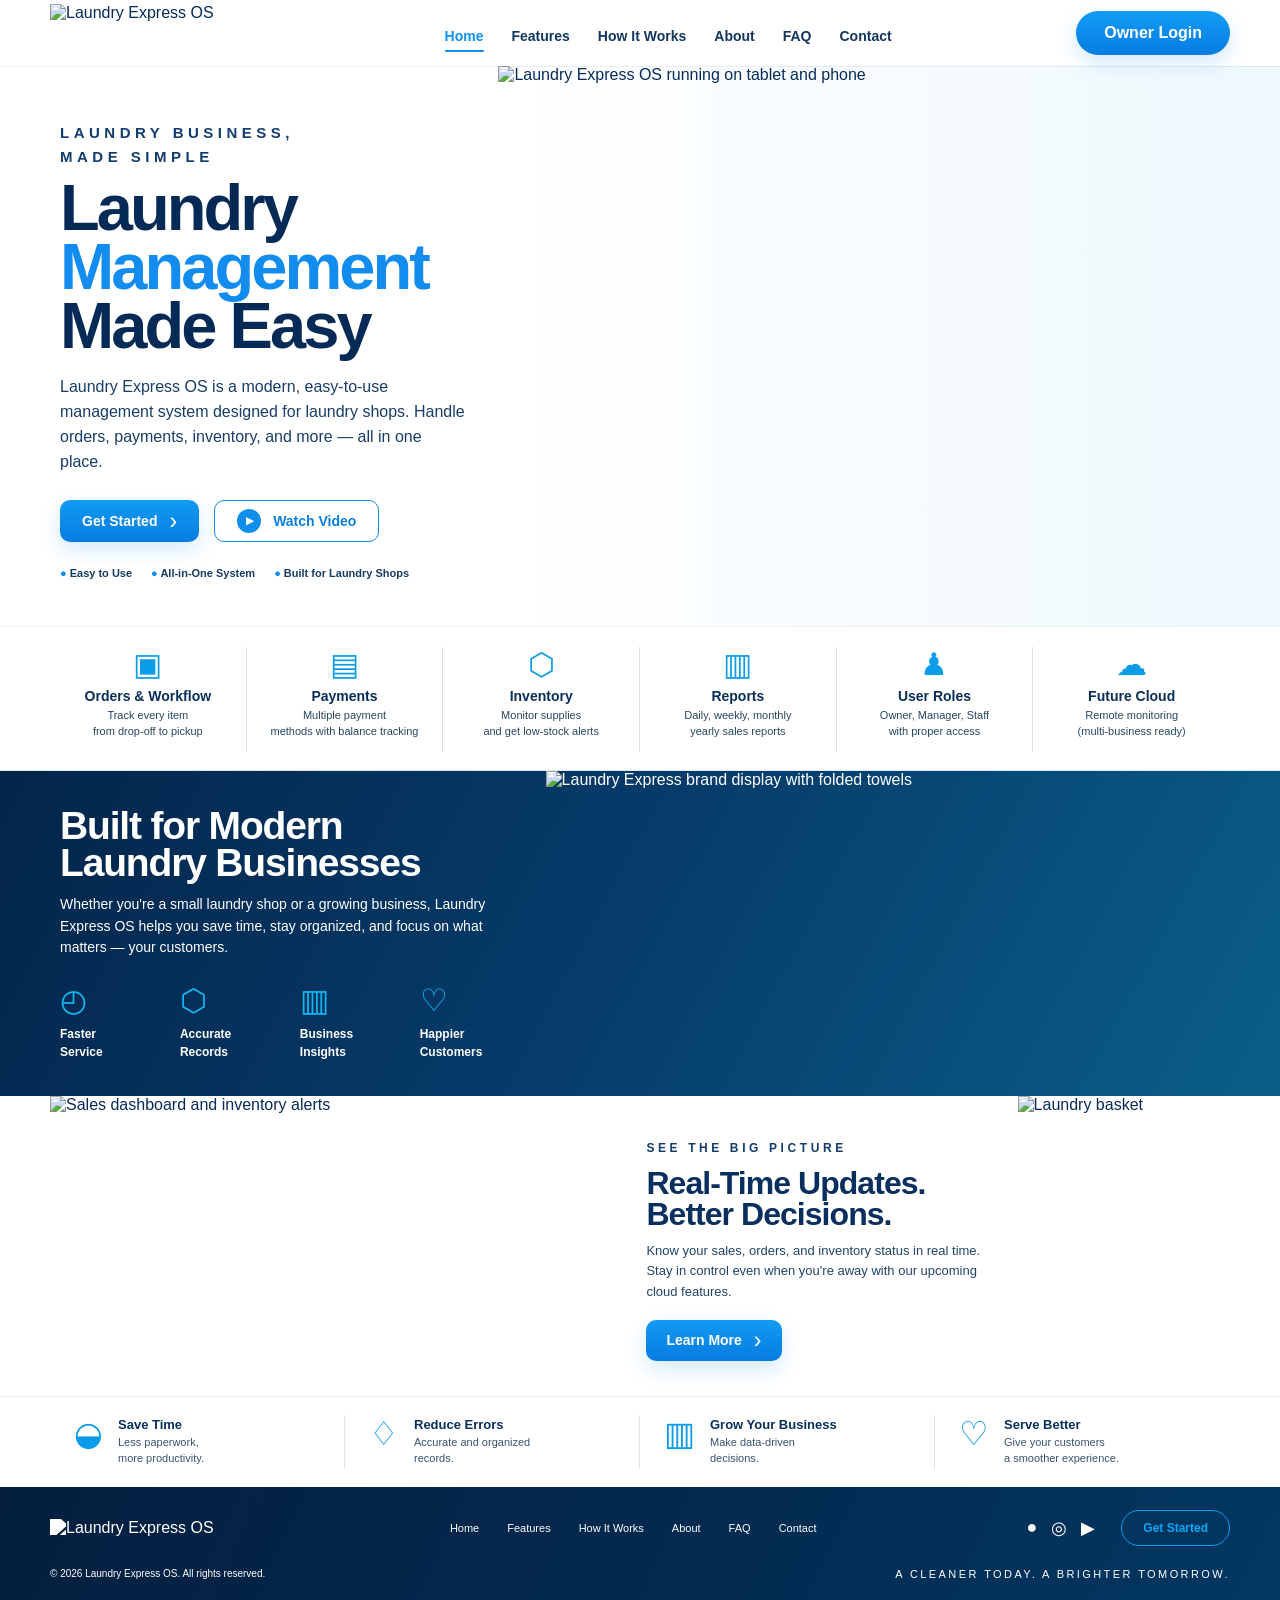
==== public/index.html @ bea6fb5c "Add files via upload" ====
<!doctype html>
<html lang="en">
<head>
  <meta charset="utf-8" />
  <meta name="viewport" content="width=device-width,initial-scale=1" />
  <meta name="description" content="Laundry Express OS — modern laundry management made easy." />
  <title>Laundry Express OS</title>
  <link rel="stylesheet" href="style.css" />
</head>
<body>
  <header class="topbar">
    <div class="shell nav">
      <a class="logo" href="#home"><img src="assets/logo-horizontal.png" alt="Laundry Express OS"></a>
      <button class="menu-toggle" id="menuToggle" aria-label="Open menu">☰</button>
      <nav id="mainNav">
        <a class="active" href="#home">Home</a>
        <a href="#features">Features</a>
        <a href="#how">How It Works</a>
        <a href="#about">About</a>
        <a href="#faq">FAQ</a>
        <a href="#contact">Contact</a>
      </nav>
      <a class="pill" href="/owner">Owner Login</a>
    </div>
  </header>

  <main>
    <section class="hero" id="home">
      <div class="shell hero-grid">
        <div class="hero-copy">
          <div class="kicker">LAUNDRY BUSINESS,<br>MADE SIMPLE</div>
          <h1>Laundry<br><span>Management</span><br>Made Easy</h1>
          <p>Laundry Express OS is a modern, easy-to-use management system designed for laundry shops. Handle orders, payments, inventory, and more — all in one place.</p>
          <div class="hero-actions">
            <a class="primary-btn" href="#contact">Get Started <b>›</b></a>
            <a class="secondary-btn" href="#how"><span class="play">▶</span> Watch Video</a>
          </div>
          <div class="check-row">
            <span>● Easy to Use</span>
            <span>● All-in-One System</span>
            <span>● Built for Laundry Shops</span>
          </div>
        </div>
        <div class="hero-art">
          <img src="assets/hero-reference.png" alt="Laundry Express OS running on tablet and phone">
        </div>
      </div>
    </section>

    <section class="feature-strip" id="features">
      <div class="shell six">
        <article><div class="ico">▣</div><h3>Orders &amp; Workflow</h3><p>Track every item<br>from drop-off to pickup</p></article>
        <article><div class="ico">▤</div><h3>Payments</h3><p>Multiple payment<br>methods with balance tracking</p></article>
        <article><div class="ico">⬡</div><h3>Inventory</h3><p>Monitor supplies<br>and get low-stock alerts</p></article>
        <article><div class="ico">▥</div><h3>Reports</h3><p>Daily, weekly, monthly<br>yearly sales reports</p></article>
        <article><div class="ico">♟</div><h3>User Roles</h3><p>Owner, Manager, Staff<br>with proper access</p></article>
        <article><div class="ico">☁</div><h3>Future Cloud</h3><p>Remote monitoring<br>(multi-business ready)</p></article>
      </div>
    </section>

    <section class="modern" id="how">
      <div class="shell modern-grid">
        <div class="modern-copy">
          <h2>Built for Modern<br>Laundry Businesses</h2>
          <p>Whether you're a small laundry shop or a growing business, Laundry Express OS helps you save time, stay organized, and focus on what matters — your customers.</p>
          <div class="mini-benefits">
            <div><span>◴</span><b>Faster<br>Service</b></div>
            <div><span>⬡</span><b>Accurate<br>Records</b></div>
            <div><span>▥</span><b>Business<br>Insights</b></div>
            <div><span>♡</span><b>Happier<br>Customers</b></div>
          </div>
        </div>
        <div class="modern-art"><img src="assets/dark-right.png" alt="Laundry Express brand display with folded towels"></div>
      </div>
    </section>

    <section class="insights" id="about">
      <div class="shell insights-grid">
        <div class="dash-art"><img src="assets/dashboard-reference.png" alt="Sales dashboard and inventory alerts"></div>
        <div class="insight-copy">
          <div class="kicker small">SEE THE BIG PICTURE</div>
          <h2>Real-Time Updates.<br>Better Decisions.</h2>
          <p>Know your sales, orders, and inventory status in real time. Stay in control even when you're away with our upcoming cloud features.</p>
          <a class="primary-btn compact" href="#contact">Learn More <b>›</b></a>
        </div>
        <div class="basket-art"><img src="assets/basket-reference.png" alt="Laundry basket"></div>
      </div>
    </section>

    <section class="bottom-benefits" id="faq">
      <div class="shell four">
        <article><span>◒</span><div><h3>Save Time</h3><p>Less paperwork,<br>more productivity.</p></div></article>
        <article><span>♢</span><div><h3>Reduce Errors</h3><p>Accurate and organized<br>records.</p></div></article>
        <article><span>▥</span><div><h3>Grow Your Business</h3><p>Make data-driven<br>decisions.</p></div></article>
        <article><span>♡</span><div><h3>Serve Better</h3><p>Give your customers<br>a smoother experience.</p></div></article>
      </div>
    </section>
  </main>

  <footer id="contact">
    <div class="shell footer-main">
      <img class="footer-logo" src="assets/logo-horizontal.png" alt="Laundry Express OS">
      <div class="footer-links">
        <a href="#home">Home</a><a href="#features">Features</a><a href="#how">How It Works</a><a href="#about">About</a><a href="#faq">FAQ</a><a href="#contact">Contact</a>
      </div>
      <div class="socials"><span>●</span><span>◎</span><span>▶</span></div>
      <a class="outline-pill" href="mailto:hello@laundryexpressos.com">Get Started</a>
    </div>
    <div class="shell footer-bottom">
      <small>© 2026 Laundry Express OS. All rights reserved.</small>
      <span>A CLEANER TODAY. A BRIGHTER TOMORROW.</span>
    </div>
  </footer>

  <script src="script.js"></script>
</body>
</html>
---- public/style.css ----
:root{
  --navy:#082d5b;
  --navy2:#05325f;
  --deep:#031f3e;
  --blue:#0b8ff0;
  --cyan:#14b9ee;
  --ink:#062b5a;
  --muted:#334b68;
  --line:#dbe6ef;
  --white:#fff;
}
*{box-sizing:border-box}
html{scroll-behavior:smooth}
body{margin:0;font-family:"Inter",Arial,sans-serif;color:var(--ink);background:#fff;-webkit-font-smoothing:antialiased}
a{text-decoration:none;color:inherit}
img{display:block;max-width:100%}
button{font:inherit}
.shell{width:min(1180px,94%);margin:auto}
.topbar{height:66px;background:rgba(255,255,255,.98);position:sticky;top:0;z-index:50;box-shadow:0 1px 0 rgba(7,57,104,.08)}
.nav{height:66px;display:grid;grid-template-columns:210px 1fr auto;align-items:center;gap:24px}
.logo img{width:200px;height:58px;object-fit:contain;object-position:left center}
nav{display:flex;justify-content:center;gap:28px;font-size:14px;font-weight:600;color:#12365e}
nav a{padding:23px 0 18px;position:relative}
nav a.active,nav a:hover{color:var(--blue)}
nav a.active:after{content:"";height:2px;background:var(--blue);left:0;right:0;bottom:10px;position:absolute;border-radius:2px}
.pill,.outline-pill{background:linear-gradient(180deg,#119df5,#087ce2);color:#fff;padding:13px 28px;border-radius:28px;font-weight:700;box-shadow:0 8px 20px rgba(12,139,232,.18);white-space:nowrap}
.menu-toggle{display:none;background:none;border:0;font-size:26px;color:var(--navy)}

.hero{background:linear-gradient(90deg,#fff 0%,#fff 40%,#f8fcff 64%,#eef8fd 100%);overflow:hidden}
.hero-grid{display:grid;grid-template-columns:38% 62%;min-height:500px;align-items:center}
.hero-copy{padding:38px 0 30px 10px;position:relative;z-index:2}
.kicker{font-size:15px;line-height:1.55;letter-spacing:.30em;font-weight:600;color:#123c6d;margin-bottom:10px}
.kicker.small{font-size:12px;margin-bottom:10px}
.hero h1{font-family:"Inter Display","Inter",Arial,sans-serif;font-size:58px;line-height:.91;letter-spacing:-.045em;margin:0 0 20px;font-weight:800;color:#052a56}
.hero h1 span{color:#138cf0}
.hero-copy>p{font-size:16px;line-height:1.55;color:#183d66;max-width:405px;margin:0}
.hero-actions{display:flex;gap:15px;margin:25px 0 25px}
.primary-btn,.secondary-btn{display:inline-flex;align-items:center;justify-content:center;gap:12px;min-height:42px;border-radius:10px;font-weight:700;font-size:14px;padding:0 22px}
.primary-btn{background:linear-gradient(180deg,#119bf3,#067ce1);color:#fff;box-shadow:0 8px 20px rgba(11,143,240,.18)}
.primary-btn b{font-size:23px;line-height:0;font-weight:400}
.secondary-btn{border:1.5px solid #148ce7;color:#087fdc;background:#fff}
.play{display:grid;place-items:center;width:24px;height:24px;border-radius:50%;background:#108fea;color:#fff;font-size:10px;padding-left:2px}
.check-row{display:flex;gap:19px;font-size:11px;color:#173a60;font-weight:600;white-space:nowrap}
.check-row span::first-letter{color:#0d8ff0}
.hero-art{height:500px;overflow:hidden;align-self:stretch}
.hero-art img{width:100%;height:100%;object-fit:cover;object-position:center center}

.feature-strip{background:#fff;border-top:1px solid #edf3f7;border-bottom:1px solid #dfe8ef}
.six{display:grid;grid-template-columns:repeat(6,1fr);padding:20px 0 18px}
.six article{text-align:center;border-right:1px solid #d9e3eb;padding:2px 14px;min-height:105px}
.six article:last-child{border-right:0}
.ico{font-size:31px;line-height:1;color:#0c9de8;margin-bottom:8px}
.six h3{font-size:14px;margin:0 0 4px;font-weight:800;color:#0a2e59}
.six p{font-size:11px;line-height:1.45;color:#274762;margin:0}

.modern{background:linear-gradient(118deg,#03254a 0%,#063d6c 50%,#0a5f88 100%);color:#fff;overflow:hidden}
.modern-grid{display:grid;grid-template-columns:42% 58%;min-height:295px;align-items:stretch}
.modern-copy{padding:36px 28px 26px 10px}
.modern h2{font-family:"Inter Display","Inter",Arial,sans-serif;font-size:39px;line-height:.95;letter-spacing:-.03em;margin:0 0 13px;color:#fff}
.modern-copy>p{font-size:14px;line-height:1.55;color:#fff;max-width:440px;margin:0}
.mini-benefits{display:grid;grid-template-columns:repeat(4,1fr);gap:22px;margin-top:26px;max-width:480px}
.mini-benefits div{text-align:left}
.mini-benefits span{display:block;color:#11b8f4;font-size:31px;line-height:1;margin-bottom:8px}
.mini-benefits b{font-size:12px;line-height:1.15;color:#fff}
.modern-art{overflow:hidden}
.modern-art img{width:100%;height:100%;object-fit:cover;object-position:center}

.insights{background:#fff;overflow:hidden}
.insights-grid{display:grid;grid-template-columns:48% 34% 18%;min-height:270px;align-items:stretch}
.dash-art{overflow:hidden}
.dash-art img{width:100%;height:100%;object-fit:cover;object-position:center}
.insight-copy{padding:32px 20px 24px 30px;display:flex;flex-direction:column;justify-content:center}
.insight-copy h2{font-family:"Inter Display","Inter",Arial,sans-serif;font-size:32px;line-height:.96;letter-spacing:-.03em;color:#082f5e;margin:0 0 12px}
.insight-copy p{font-size:13px;line-height:1.55;color:#214568;margin:0 0 18px}
.compact{align-self:flex-start;min-height:41px;padding:0 20px}
.basket-art{overflow:hidden}
.basket-art img{width:100%;height:100%;object-fit:cover;object-position:center}

.bottom-benefits{background:#fff;border-top:1px solid #e3edf4}
.four{display:grid;grid-template-columns:repeat(4,1fr);padding:18px 0}
.four article{display:flex;align-items:flex-start;gap:15px;border-right:1px solid #dbe5ec;padding:2px 24px}
.four article:last-child{border-right:0}
.four article>span{font-size:33px;color:#0a9ce8;line-height:1}
.four h3{font-size:13px;margin:0 0 3px;color:#092f5d}
.four p{font-size:11px;line-height:1.45;color:#385471;margin:0}

footer{background:linear-gradient(115deg,#041f3f,#032a50 55%,#013862);color:#fff;padding:23px 0 24px}
.footer-main{display:grid;grid-template-columns:190px 1fr auto auto;align-items:center;gap:26px}
.footer-logo{width:175px;filter:brightness(0) invert(1)}
.footer-links{display:flex;gap:28px;justify-content:center;font-size:11px;color:#fff}
.socials{display:flex;gap:14px;font-size:18px;align-items:center}
.outline-pill{background:transparent;border:1px solid #0d9df1;color:#09a7f6;box-shadow:none;padding:10px 21px;font-size:12px}
.footer-bottom{display:flex;justify-content:space-between;align-items:center;margin-top:22px}
.footer-bottom small{font-size:10px;color:#fff}
.footer-bottom span{font-size:11px;letter-spacing:.22em;color:#fff}

@media (min-width:1200px){
  .hero-grid{min-height:560px}.hero-art{height:560px}.hero h1{font-size:65px}
  .modern-grid{min-height:325px}.insights-grid{min-height:300px}
}
@media (max-width:900px){
  .nav{grid-template-columns:1fr auto auto}.menu-toggle{display:block;grid-column:2}.pill{grid-column:3}.nav nav{display:none;position:absolute;top:66px;left:0;right:0;background:#fff;flex-direction:column;gap:0;padding:10px 5%;box-shadow:0 12px 30px rgba(0,0,0,.08)}.nav nav.open{display:flex}.nav nav a{padding:12px 0}.nav nav a.active:after{display:none}
  .hero-grid{grid-template-columns:1fr}.hero-copy{padding:48px 4% 26px}.hero h1{font-size:58px}.hero-copy>p{max-width:620px}.hero-art{height:auto}.hero-art img{height:auto;object-fit:contain}
  .six{grid-template-columns:repeat(3,1fr)}.six article:nth-child(3){border-right:0}.six article:nth-child(-n+3){border-bottom:1px solid #dbe5ec;padding-bottom:18px;margin-bottom:18px}
  .modern-grid{grid-template-columns:1fr}.modern-copy{padding:48px 5% 30px}.modern-art{height:auto}.modern-art img{height:auto}
  .insights-grid{grid-template-columns:1fr}.dash-art,.basket-art{height:auto}.dash-art img,.basket-art img{height:auto}.insight-copy{padding:42px 5%}.basket-art{display:none}
  .four{grid-template-columns:repeat(2,1fr);row-gap:24px}.four article:nth-child(2){border-right:0}
  .footer-main{grid-template-columns:1fr;text-align:center}.footer-logo{margin:auto}.footer-links{flex-wrap:wrap}.socials{justify-content:center}.outline-pill{justify-self:center}.footer-bottom{flex-direction:column;gap:12px;text-align:center}
}
@media (max-width:560px){
  .shell{width:min(94%,520px)}.logo img{width:160px}.pill{padding:10px 16px;font-size:12px}
  .hero h1{font-size:45px}.kicker{font-size:12px}.hero-copy>p{font-size:14px}.hero-actions{flex-direction:column;align-items:flex-start}.check-row{white-space:normal;flex-direction:column;gap:8px}
  .six{grid-template-columns:repeat(2,1fr)}.six article:nth-child(3){border-right:1px solid #d9e3eb}.six article:nth-child(even){border-right:0}.six article:nth-child(-n+4){border-bottom:1px solid #dbe5ec;padding-bottom:18px;margin-bottom:18px}
  .modern h2{font-size:34px}.mini-benefits{grid-template-columns:repeat(2,1fr)}
  .four{grid-template-columns:1fr}.four article{border-right:0;border-bottom:1px solid #dbe5ec;padding-bottom:18px}.four article:last-child{border-bottom:0}
}
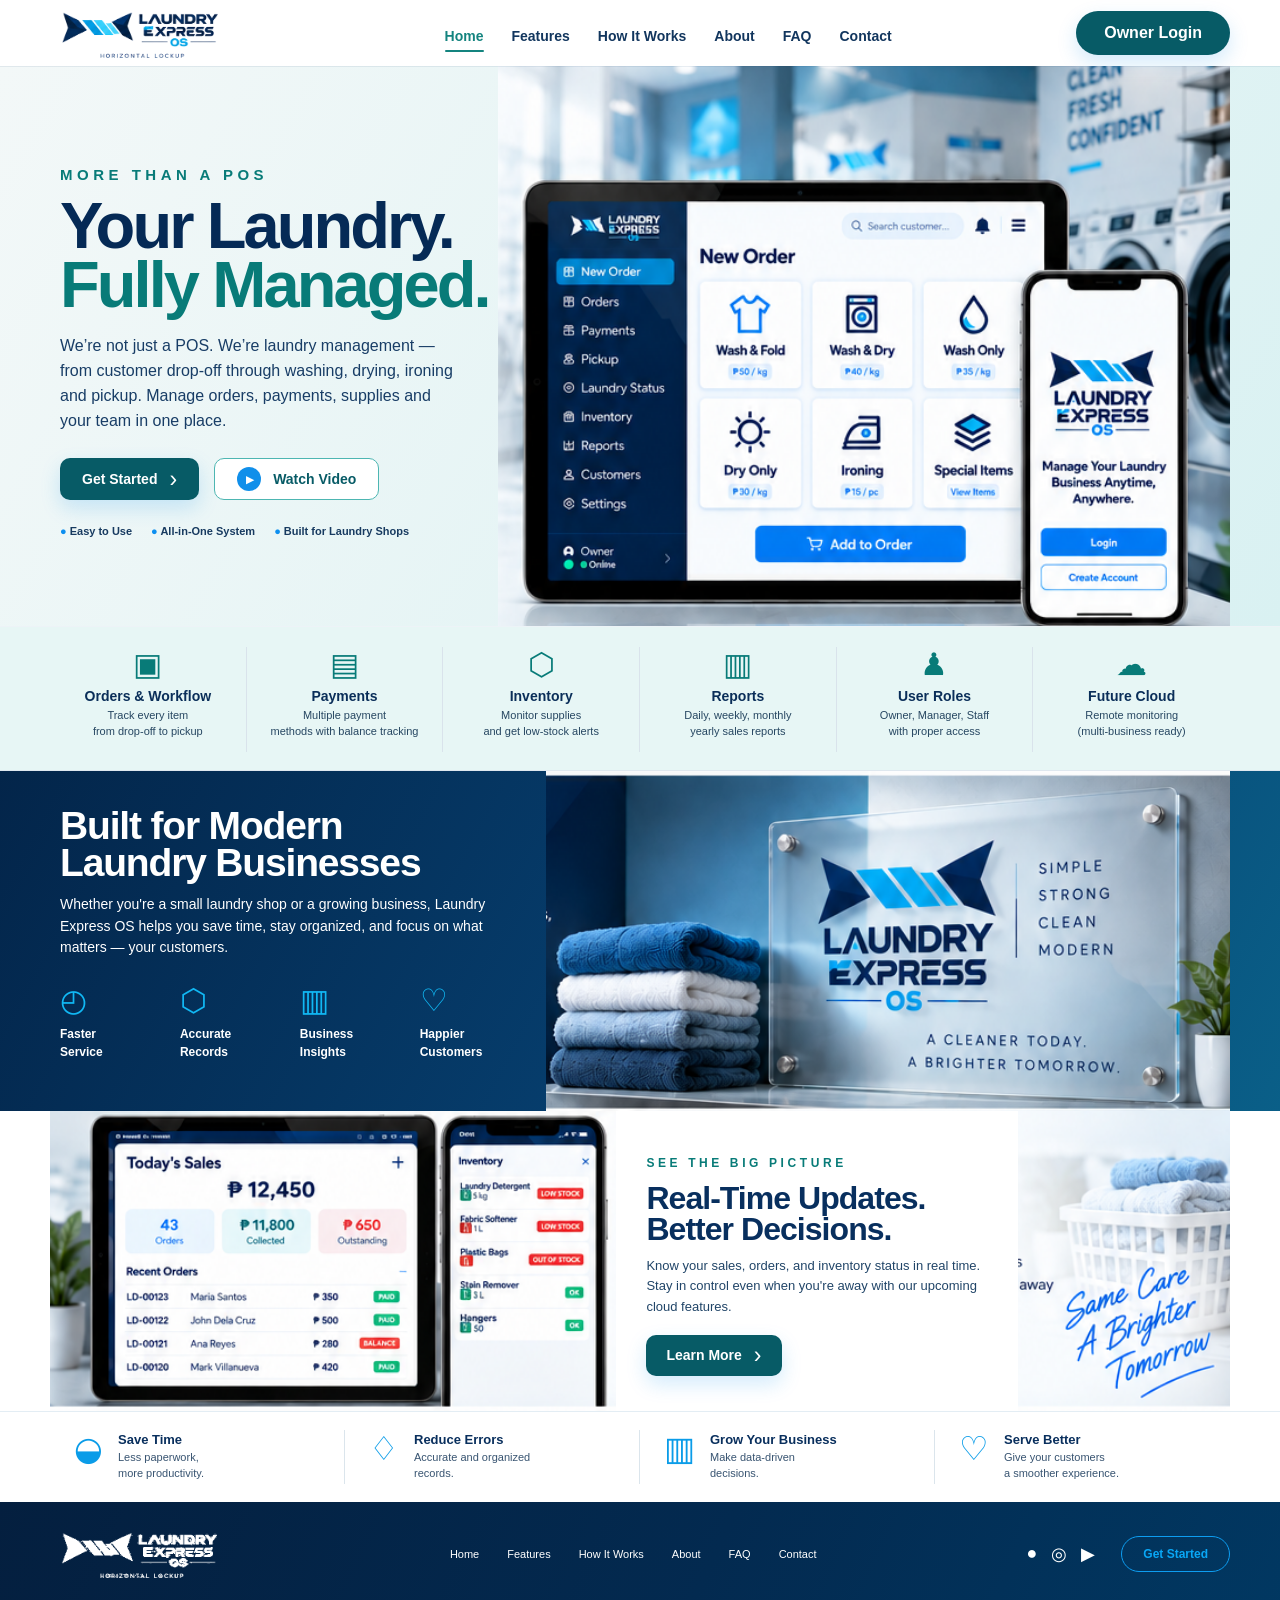
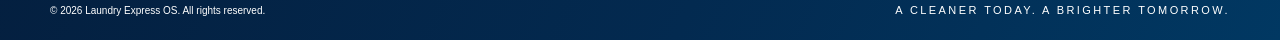
==== commit d91716d4: "Match POS turquoise branding and emphasize laundry management" ====
--- a/public/index.html
+++ b/public/index.html
@@ -6,6 +6,7 @@
   <meta name="description" content="Laundry Express OS — modern laundry management made easy." />
   <title>Laundry Express OS</title>
   <link rel="stylesheet" href="style.css" />
+  <link rel="stylesheet" href="turquoise.css" />
 </head>
 <body>
   <header class="topbar">
@@ -28,9 +29,9 @@
     <section class="hero" id="home">
       <div class="shell hero-grid">
         <div class="hero-copy">
-          <div class="kicker">LAUNDRY BUSINESS,<br>MADE SIMPLE</div>
-          <h1>Laundry<br><span>Management</span><br>Made Easy</h1>
-          <p>Laundry Express OS is a modern, easy-to-use management system designed for laundry shops. Handle orders, payments, inventory, and more — all in one place.</p>
+          <div class="kicker">MORE THAN A POS</div>
+          <h1>Your Laundry.<br><span>Fully Managed.</span></h1>
+          <p>We’re not just a POS. We’re laundry management — from customer drop-off through washing, drying, ironing and pickup. Manage orders, payments, supplies and your team in one place.</p>
           <div class="hero-actions">
             <a class="primary-btn" href="#contact">Get Started <b>›</b></a>
             <a class="secondary-btn" href="#how"><span class="play">▶</span> Watch Video</a>
--- a/public/style.css
+++ b/public/style.css
@@ -1,12 +1,12 @@
 :root{
-  --navy:#082d5b;
-  --navy2:#05325f;
-  --deep:#031f3e;
-  --blue:#0b8ff0;
-  --cyan:#14b9ee;
-  --ink:#062b5a;
-  --muted:#334b68;
-  --line:#dbe6ef;
+  --navy:#075b66;
+  --navy2:#08757b;
+  --deep:#064b54;
+  --blue:#14847f;
+  --cyan:#4db6b2;
+  --ink:#264653;
+  --muted:#526b70;
+  --line:#d9f1f2;
   --white:#fff;
 }
 *{box-sizing:border-box}
--- a/public/turquoise.css
+++ b/public/turquoise.css
@@ -0,0 +1,11 @@
+/* Shared Laundry Express POS palette. */
+:root{--pos-primary:#075b66;--pos-turquoise:#4db6b2;--pos-pale:#d9f1f2;--pos-background:#f3f8f8}
+body{background:var(--pos-background);color:#264653}
+aside{background:var(--pos-primary)}
+.primary-btn,.pill,button:not(.text-button){background:var(--pos-primary)}
+.hero{background:linear-gradient(120deg,#f3f8f8,#d9f1f2)}
+.hero h1 span,.kicker,.ico{color:#087b78}
+.secondary-btn{border-color:var(--pos-turquoise);color:var(--pos-primary)}
+.feature-strip,.feature-strip article{background:#e7f6f5;color:var(--pos-primary)}
+input:focus,select:focus,button:focus-visible{outline-color:var(--pos-turquoise)}
+.panel,.card{border-color:#d9f1f2}
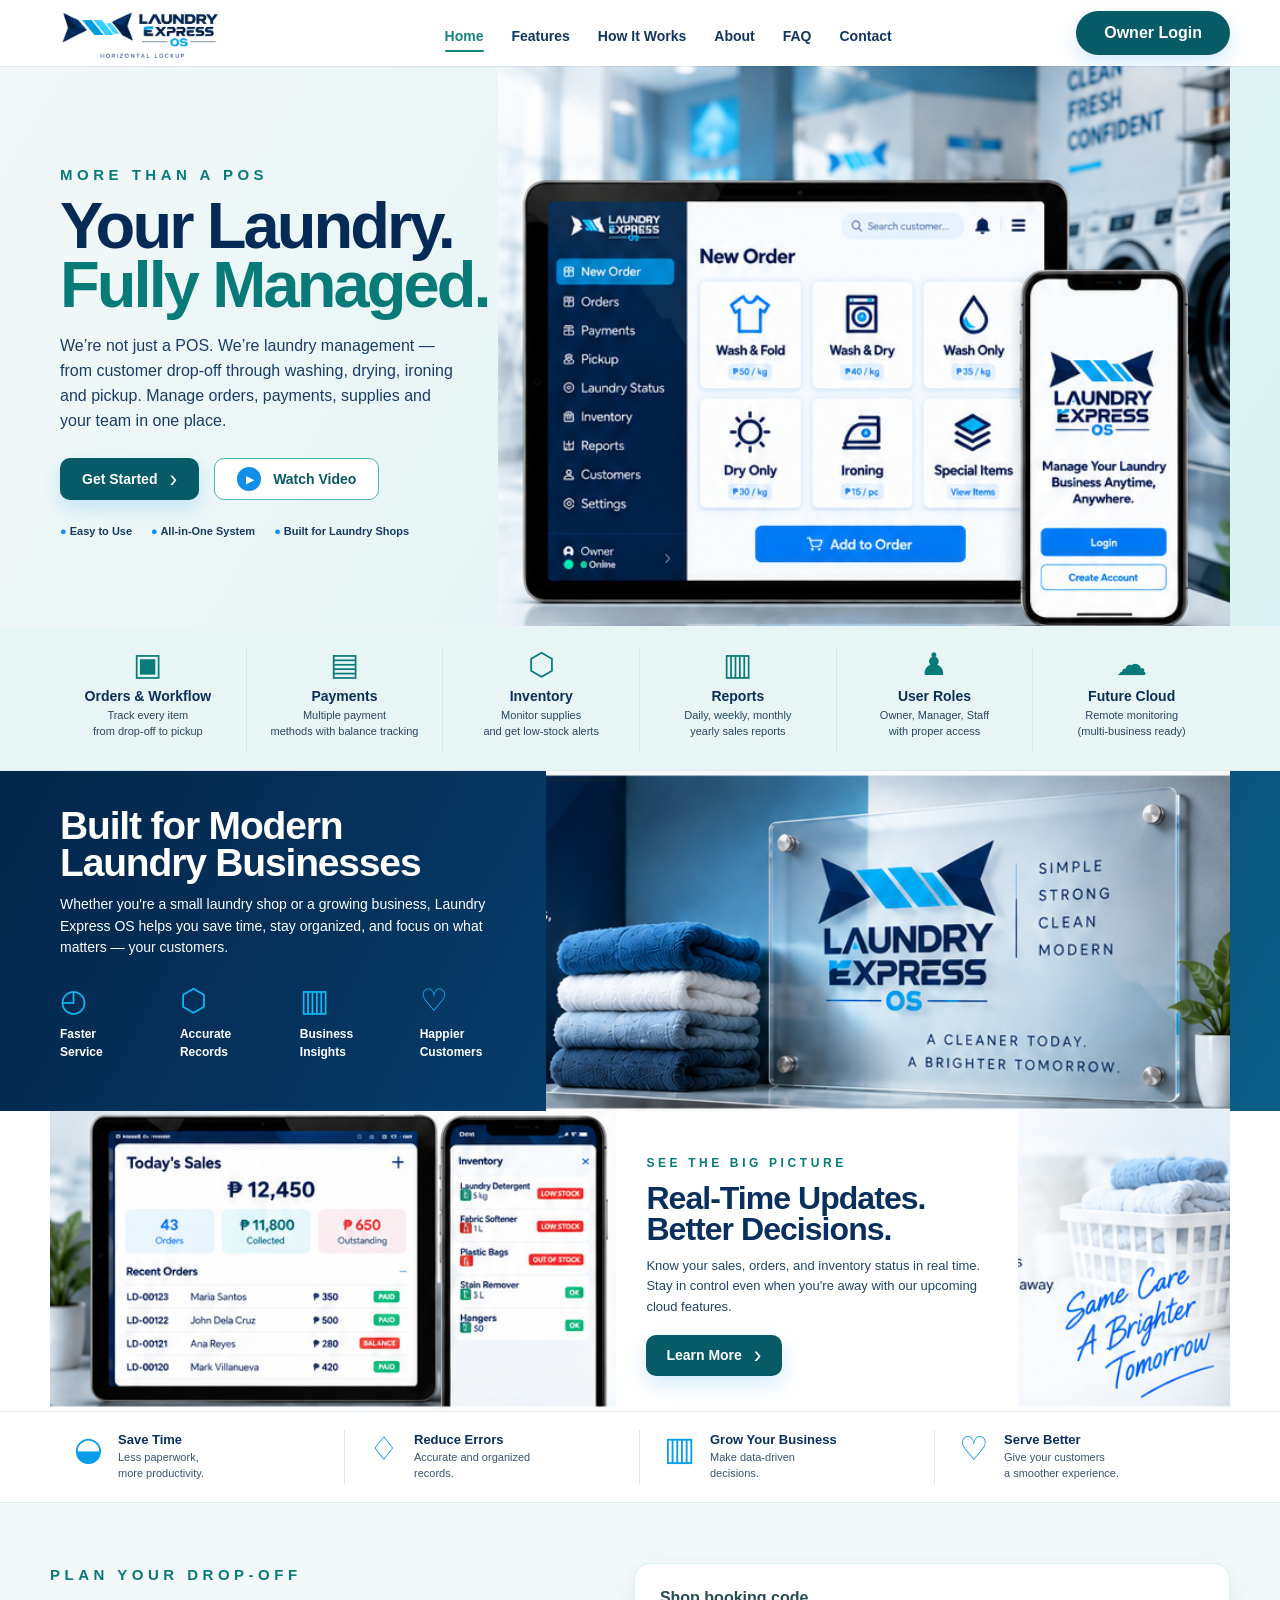
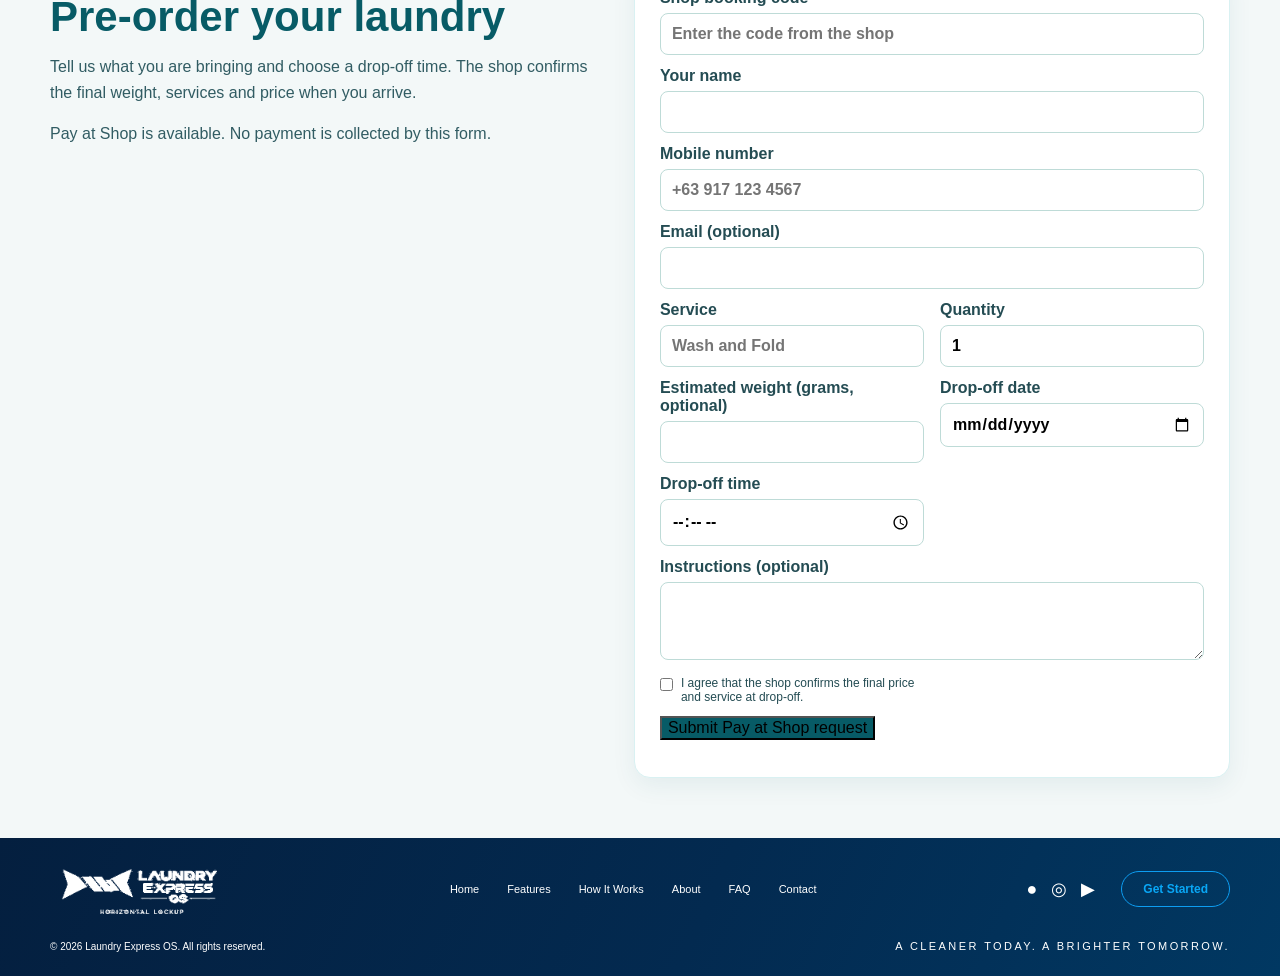
==== commit 4a0ce8ad: "Add customer preorder form and owner inbox" ====
--- a/public/index.html
+++ b/public/index.html
@@ -96,6 +96,25 @@
         <article><span>♡</span><div><h3>Serve Better</h3><p>Give your customers<br>a smoother experience.</p></div></article>
       </div>
     </section>
+    <section class="preorder" id="preorder">
+      <div class="shell preorder-grid">
+        <div><div class="kicker">PLAN YOUR DROP-OFF</div><h2>Pre-order your laundry</h2><p>Tell us what you are bringing and choose a drop-off time. The shop confirms the final weight, services and price when you arrive.</p><p class="muted">Pay at Shop is available. No payment is collected by this form.</p></div>
+        <form id="preorder-form" class="preorder-form">
+          <label>Shop booking code<input name="shopCode" pattern="[A-Za-z0-9_-]{32}" required placeholder="Enter the code from the shop"></label>
+          <label>Your name<input name="customerName" required maxlength="120"></label>
+          <label>Mobile number<input name="phone" type="tel" required maxlength="32" placeholder="+63 917 123 4567"></label>
+          <label>Email (optional)<input name="email" type="email" maxlength="254"></label>
+          <label>Service<input name="service" required maxlength="80" placeholder="Wash and Fold"></label>
+          <label>Quantity<input name="quantity" type="number" min="1" max="1000" value="1" required></label>
+          <label>Estimated weight (grams, optional)<input name="estimatedWeightGrams" type="number" min="1" max="1000000"></label>
+          <label>Drop-off date<input name="dropOffDate" type="date" required></label>
+          <label>Drop-off time<input name="dropOffTime" type="time" required></label>
+          <label>Instructions (optional)<textarea name="instructions" maxlength="1000" rows="3"></textarea></label>
+          <label class="check"><input name="termsAccepted" type="checkbox" required> I agree that the shop confirms the final price and service at drop-off.</label>
+          <button type="submit">Submit Pay at Shop request</button><p id="preorder-message" role="status" aria-live="polite"></p>
+        </form>
+      </div>
+    </section>
   </main>
 
   <footer id="contact">
@@ -114,6 +133,7 @@
   </footer>
 
   <script src="script.js"></script>
+  <script src="preorder.js"></script>
 </body>
 </html>
 
--- a/public/style.css
+++ b/public/style.css
@@ -114,3 +114,4 @@
   .modern h2{font-size:34px}.mini-benefits{grid-template-columns:repeat(2,1fr)}
   .four{grid-template-columns:1fr}.four article{border-right:0;border-bottom:1px solid #dbe5ec;padding-bottom:18px}.four article:last-child{border-bottom:0}
 }
+.preorder{background:#f3f8f8;padding:60px 0;border-top:1px solid #d9f1f2}.preorder-grid{display:grid;grid-template-columns:1fr 1.1fr;gap:42px;align-items:start}.preorder h2{font-size:42px;line-height:1;color:#075b66;margin:10px 0 15px}.preorder p{line-height:1.6;color:#315c63}.preorder-form{background:#fff;border:1px solid #d9f1f2;border-radius:16px;padding:25px;display:grid;grid-template-columns:1fr 1fr;gap:12px 16px;box-shadow:0 8px 24px #075b6612}.preorder-form label{font-weight:700;color:#244c53}.preorder-form label:nth-of-type(1),.preorder-form label:nth-of-type(2),.preorder-form label:nth-of-type(3),.preorder-form label:nth-of-type(4),.preorder-form label:nth-of-type(10),.preorder-form button,.preorder-form #preorder-message{grid-column:1/-1}.preorder-form input,.preorder-form textarea{width:100%;margin:6px 0 0;padding:11px;border:1px solid #bedbd7;border-radius:8px;font:inherit}.preorder-form .check{display:flex;gap:8px;align-items:flex-start;font-size:12px;font-weight:500}.preorder-form .check input{width:auto;margin:2px 0}.preorder-form button{justify-self:start}.preorder-form [role=status]{margin:0;color:#075b66;font-weight:700}@media(max-width:760px){.preorder-grid{grid-template-columns:1fr}.preorder h2{font-size:34px}.preorder-form{grid-template-columns:1fr}.preorder-form label{grid-column:1/-1}}
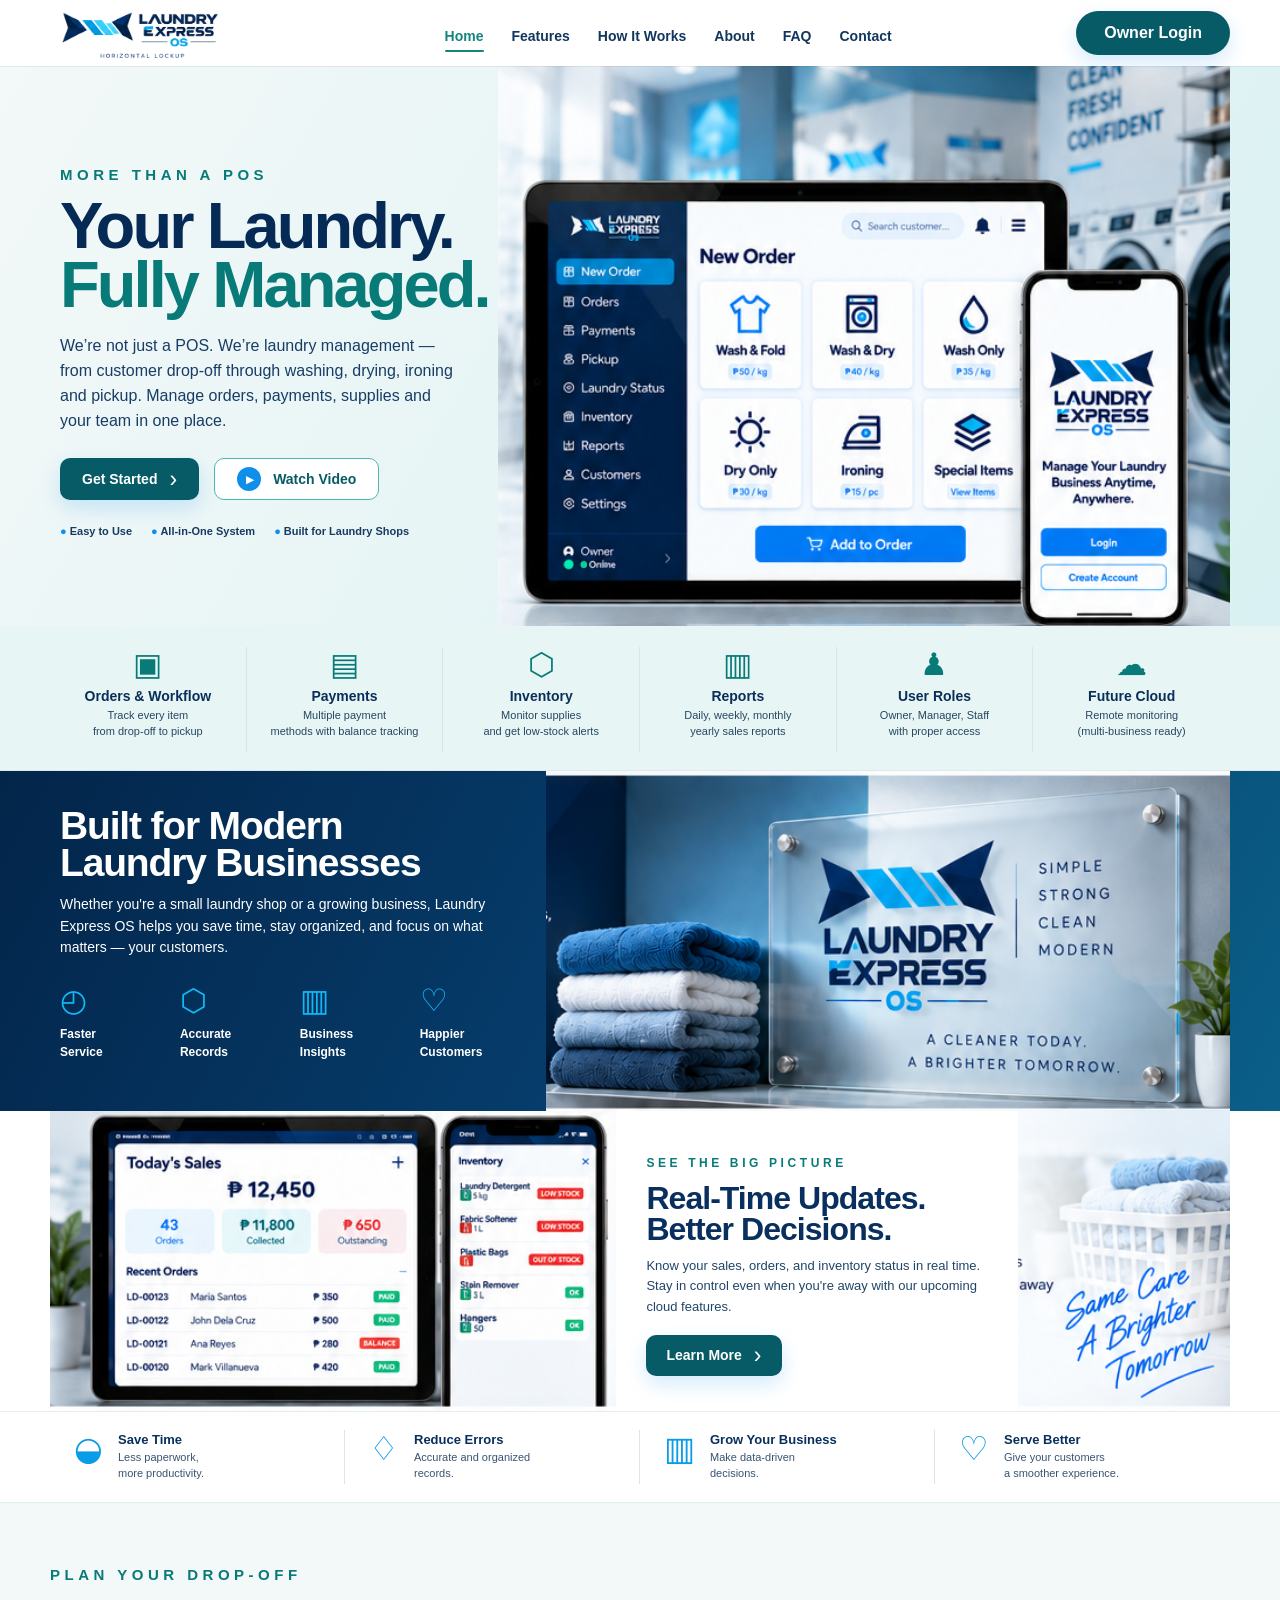
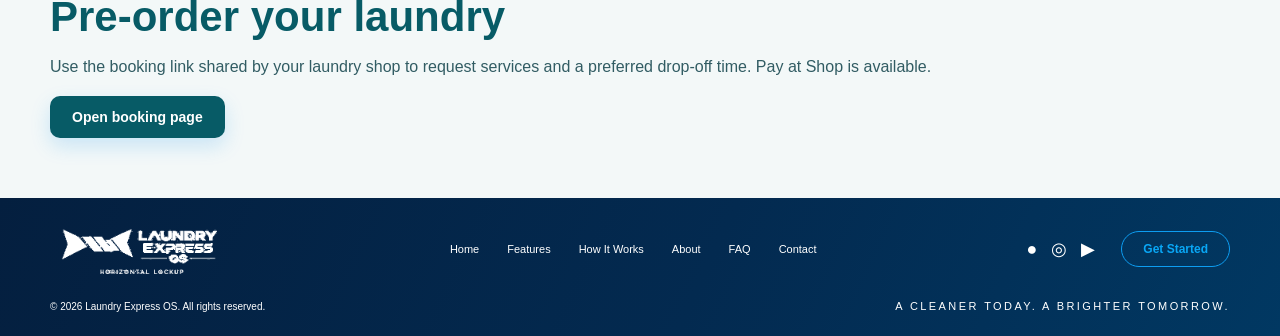
==== commit 2c42cc89: "Add service selection and durable POS catalog support for bookings" ====
--- a/public/index.html
+++ b/public/index.html
@@ -96,25 +96,7 @@
         <article><span>♡</span><div><h3>Serve Better</h3><p>Give your customers<br>a smoother experience.</p></div></article>
       </div>
     </section>
-    <section class="preorder" id="preorder">
-      <div class="shell preorder-grid">
-        <div><div class="kicker">PLAN YOUR DROP-OFF</div><h2>Pre-order your laundry</h2><p>Tell us what you are bringing and choose a drop-off time. The shop confirms the final weight, services and price when you arrive.</p><p class="muted">Pay at Shop is available. No payment is collected by this form.</p></div>
-        <form id="preorder-form" class="preorder-form">
-          <label>Shop booking code<input name="shopCode" pattern="[A-Za-z0-9_-]{32}" required placeholder="Enter the code from the shop"></label>
-          <label>Your name<input name="customerName" required maxlength="120"></label>
-          <label>Mobile number<input name="phone" type="tel" required maxlength="32" placeholder="+63 917 123 4567"></label>
-          <label>Email (optional)<input name="email" type="email" maxlength="254"></label>
-          <label>Service<input name="service" required maxlength="80" placeholder="Wash and Fold"></label>
-          <label>Quantity<input name="quantity" type="number" min="1" max="1000" value="1" required></label>
-          <label>Estimated weight (grams, optional)<input name="estimatedWeightGrams" type="number" min="1" max="1000000"></label>
-          <label>Drop-off date<input name="dropOffDate" type="date" required></label>
-          <label>Drop-off time<input name="dropOffTime" type="time" required></label>
-          <label>Instructions (optional)<textarea name="instructions" maxlength="1000" rows="3"></textarea></label>
-          <label class="check"><input name="termsAccepted" type="checkbox" required> I agree that the shop confirms the final price and service at drop-off.</label>
-          <button type="submit">Submit Pay at Shop request</button><p id="preorder-message" role="status" aria-live="polite"></p>
-        </form>
-      </div>
-    </section>
+    <section class="preorder" id="preorder"><div class="shell"><div class="kicker">PLAN YOUR DROP-OFF</div><h2>Pre-order your laundry</h2><p>Use the booking link shared by your laundry shop to request services and a preferred drop-off time. Pay at Shop is available.</p><a class="primary-btn" href="/book.html">Open booking page</a></div></section>
   </main>
 
   <footer id="contact">
@@ -133,7 +115,7 @@
   </footer>
 
   <script src="script.js"></script>
-  <script src="preorder.js"></script>
+
 </body>
 </html>
 
